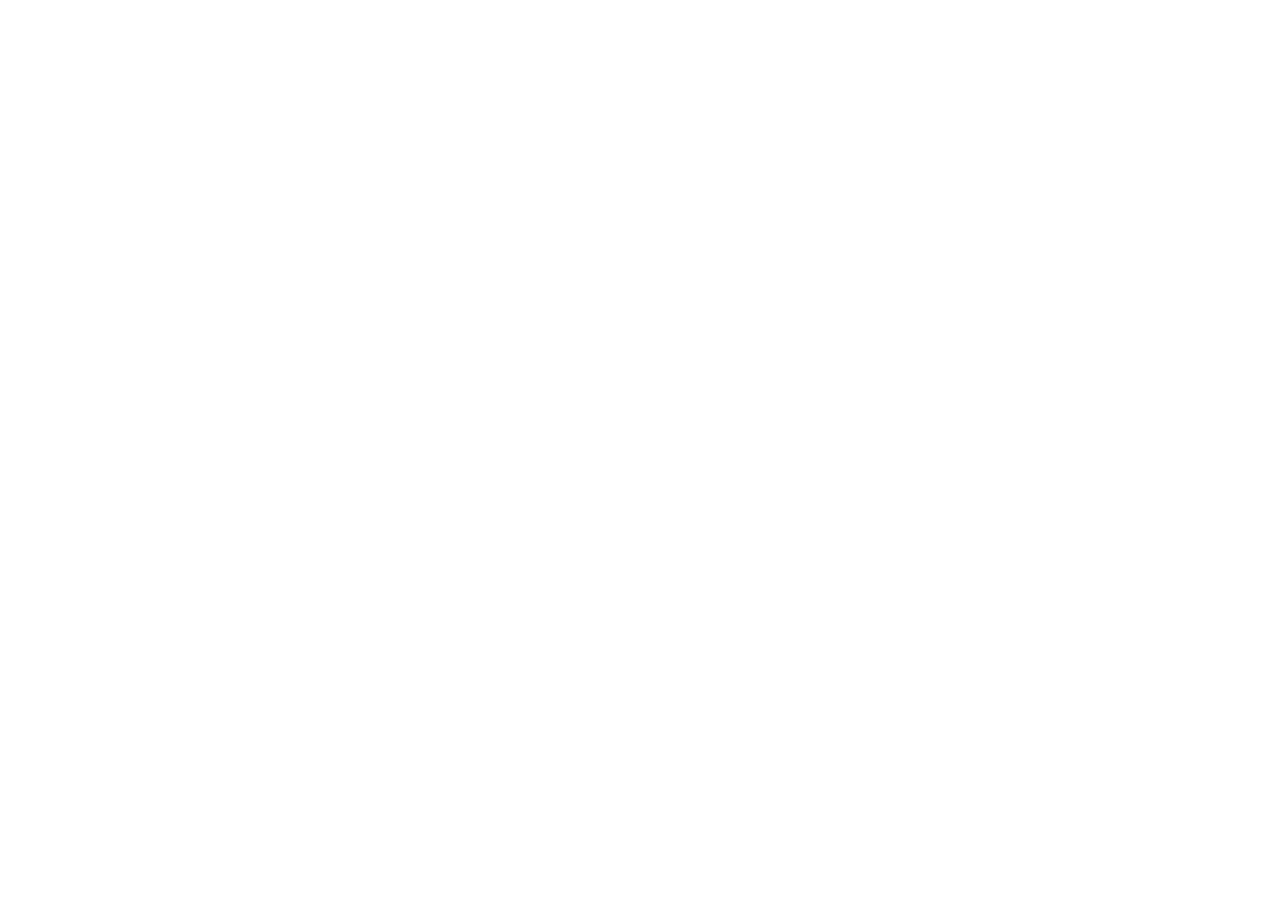
==== index1.html @ 4fb0f237 "ReadMe actual final version" ====
<!DOCTYPE html>
<html lang="en">
<head>
  <meta charset="UTF-8">
  <meta http-equiv="X-UA-Compatible" content="IE=edge">
  <meta name="viewport" content="width=device-width, initial-scale=1.0">
  <title>Document</title>
</head>
<body>
  
</body>
</html>
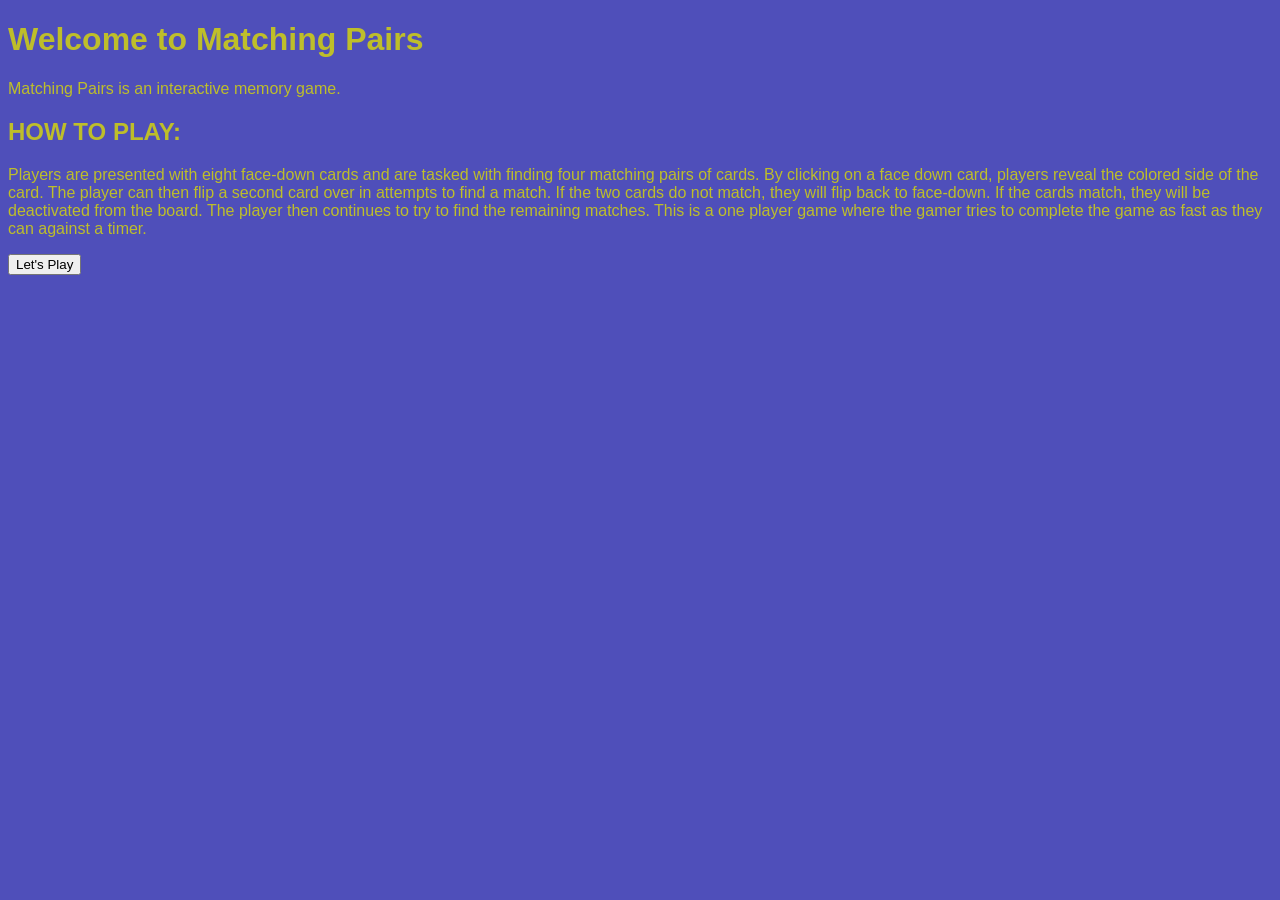
==== commit b35157d3: "html 1 &html2 outline" ====
--- a/index1.html
+++ b/index1.html
@@ -4,9 +4,17 @@
   <meta charset="UTF-8">
   <meta http-equiv="X-UA-Compatible" content="IE=edge">
   <meta name="viewport" content="width=device-width, initial-scale=1.0">
-  <title>Document</title>
+  <title>Welcome Page</title>
+  <link rel="stylesheet" href="style.css">
+  <script src="script.js" defer></script>
 </head>
-<body>
-  
+<body class="welcomeBody">
+  <header class="welcomeHeader">
+    <h1>Welcome to Matching Pairs</h1>
+      <p>Matching Pairs is an interactive memory game. </p>
+      <h2>HOW TO PLAY:</h2>
+      <p>Players are presented with eight face-down cards and are tasked with finding four matching pairs of cards. By clicking on a face down card, players reveal the colored side of the card. The player can then flip a second card over in attempts to find a match. If the two cards do not match, they will flip back to face-down. If the cards match, they will be deactivated from the board. The player then continues to try to find the remaining matches. This is a one player game where the gamer tries to complete the game as fast as they can against a timer.</p>
+  </header>
+  <button id="gamePage"> Let's Play</button>
 </body>
 </html>
--- a/style.css
+++ b/style.css
@@ -0,0 +1,18 @@
+.welcomeHeader{
+  font-family: Arial, Helvetica, sans-serif;
+  color:rgb(190, 190, 42)
+}
+
+.gamePageHeader{
+  font-family: Arial, Helvetica, sans-serif;
+  color: rgb(190, 190, 42)
+
+}
+
+.welcomeBody{
+  background-color: rgb(79, 79, 186);
+}
+
+.gamePageBody{
+  background-color: rgb(79, 79, 186);
+}
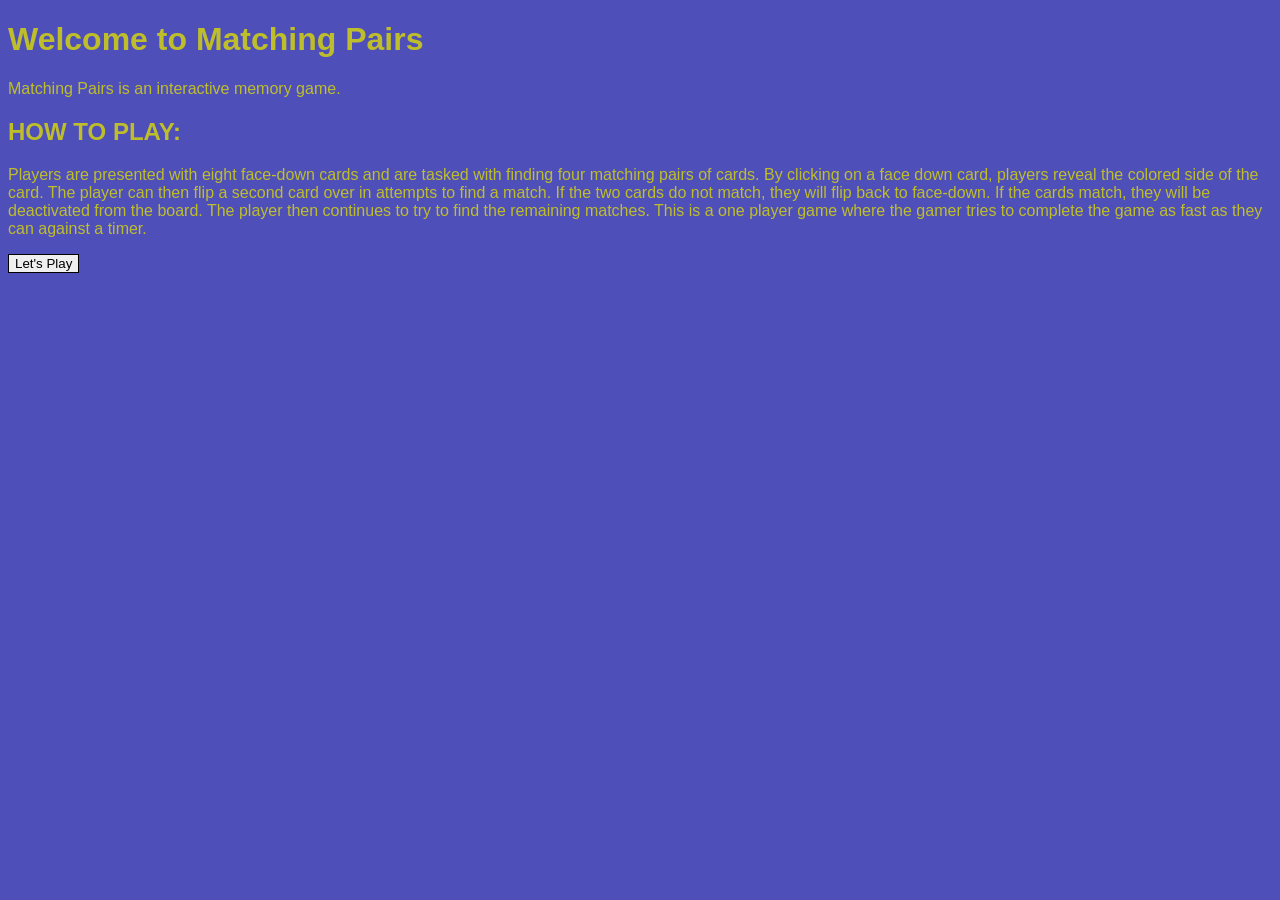
==== commit e5be18c5: "css outline complete" ====
--- a/index1.html
+++ b/index1.html
@@ -15,6 +15,6 @@
       <h2>HOW TO PLAY:</h2>
       <p>Players are presented with eight face-down cards and are tasked with finding four matching pairs of cards. By clicking on a face down card, players reveal the colored side of the card. The player can then flip a second card over in attempts to find a match. If the two cards do not match, they will flip back to face-down. If the cards match, they will be deactivated from the board. The player then continues to try to find the remaining matches. This is a one player game where the gamer tries to complete the game as fast as they can against a timer.</p>
   </header>
-  <button id="gamePage"> Let's Play</button>
+  <button id="welcomePageButton"> Let's Play</button>
 </body>
 </html>
--- a/style.css
+++ b/style.css
@@ -15,4 +15,37 @@
 
 .gamePageBody{
   background-color: rgb(79, 79, 186);
+}
+
+.container{
+  display: grid;
+  border: 1px solid black;
+  grid-template-columns: 20;
+  grid-template-rows: 20px;
+  justify-content:center;
+}
+
+.front{
+background-color: rgb(219, 55, 55)
+}
+
+.back{
+background-color: rgb(133, 133, 35)
+}
+
+.red{
+
+}
+
+.timer{
+
+}
+
+.messageSpace{
+
+}
+
+#welcomePageButton{
+  border: 1px solid black;
+  font-family: Arial, Helvetica, sans-serif;
 }
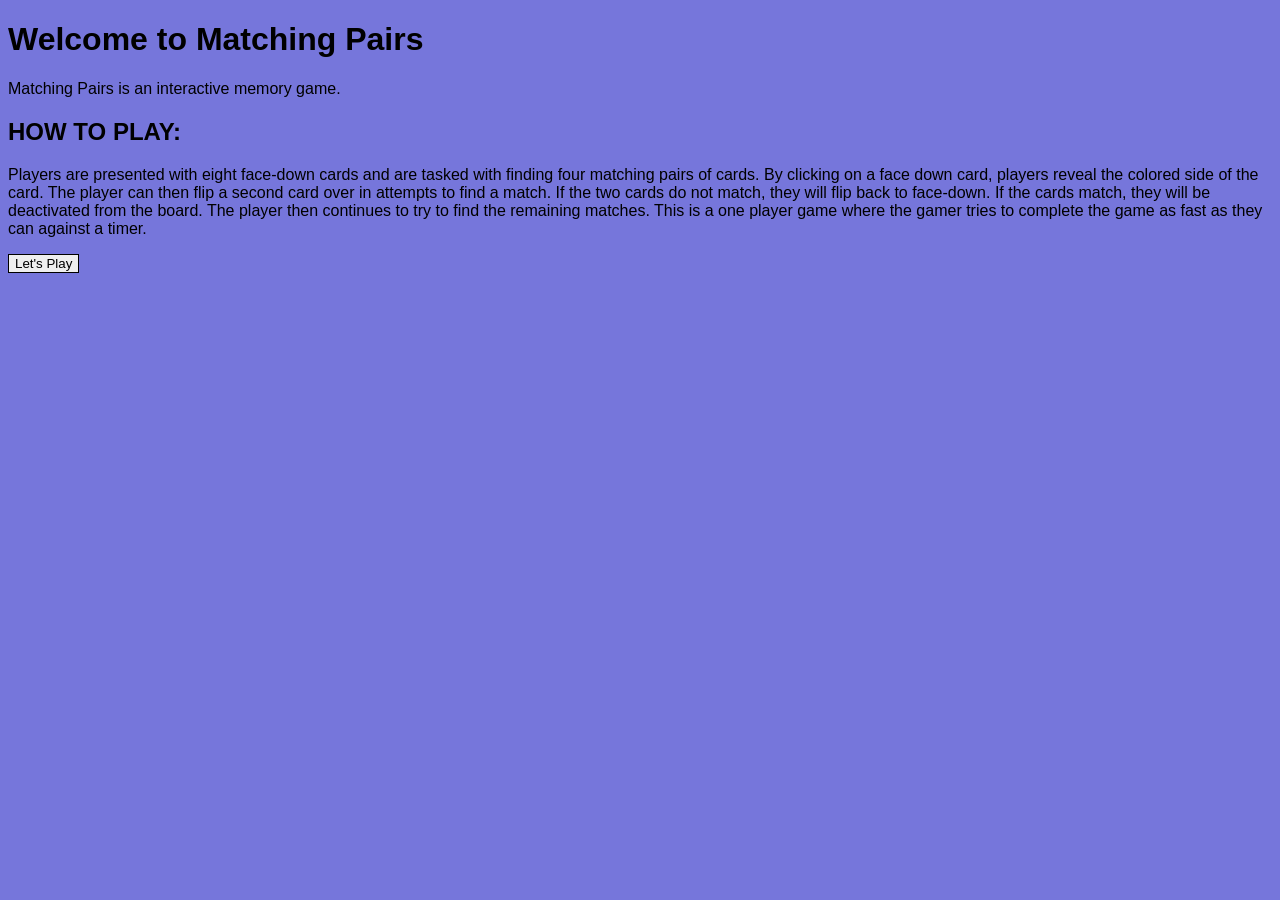
==== commit 8cdddc4c: "first card flipped" ====
--- a/index1.html
+++ b/index1.html
@@ -6,7 +6,7 @@
   <meta name="viewport" content="width=device-width, initial-scale=1.0">
   <title>Welcome Page</title>
   <link rel="stylesheet" href="style.css">
-  <script src="script.js" defer></script>
+  <script defer src="script.js" ></script>
 </head>
 <body class="welcomeBody">
   <header class="welcomeHeader">
--- a/style.css
+++ b/style.css
@@ -1,39 +1,41 @@
 .welcomeHeader{
   font-family: Arial, Helvetica, sans-serif;
-  color:rgb(190, 190, 42)
+  color:black;
+}
+.welcomeBody{
+  background-color:  rgb(118, 118, 219);
 }
 
 .gamePageHeader{
   font-family: Arial, Helvetica, sans-serif;
-  color: rgb(190, 190, 42)
-
-}
-
-.welcomeBody{
-  background-color: rgb(79, 79, 186);
+  color: black;
 }
 
 .gamePageBody{
-  background-color: rgb(79, 79, 186);
+  background-color: rgb(118, 118, 219);
 }
 
 .container{
   display: grid;
   border: 1px solid black;
-  grid-template-columns: 20;
-  grid-template-rows: 20px;
-  justify-content:center;
+  grid-template-columns: 50px;
+  grid-template-rows: 50px;
+  margin:200px;
 }
 
 .front{
-background-color: rgb(219, 55, 55)
+background-color: rgb(219, 55, 55);
+display: none;
+height: 100%;
 }
 
 .back{
-background-color: rgb(133, 133, 35)
+background-color: rgb(133, 133, 35);
+display: block;
+height: 100%;
 }
 
-.red{
+/* .red{
 
 }
 
@@ -43,7 +45,7 @@
 
 .messageSpace{
 
-}
+} */
 
 #welcomePageButton{
   border: 1px solid black;
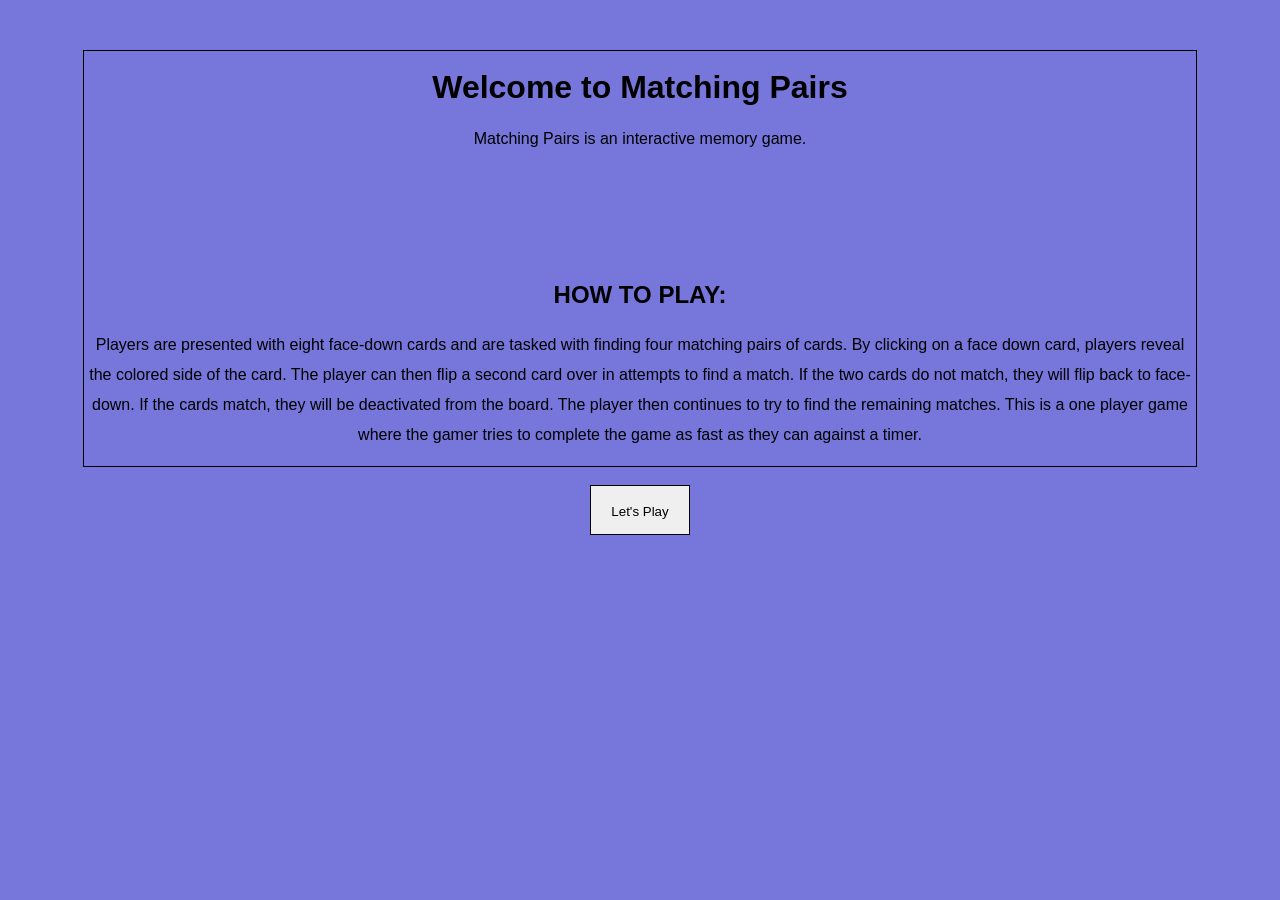
==== commit 54d8454d: "two blue squares performing flip" ====
--- a/index1.html
+++ b/index1.html
@@ -12,9 +12,14 @@
   <header class="welcomeHeader">
     <h1>Welcome to Matching Pairs</h1>
       <p>Matching Pairs is an interactive memory game. </p>
+      <br>
+      <br>
+      <br>
       <h2>HOW TO PLAY:</h2>
       <p>Players are presented with eight face-down cards and are tasked with finding four matching pairs of cards. By clicking on a face down card, players reveal the colored side of the card. The player can then flip a second card over in attempts to find a match. If the two cards do not match, they will flip back to face-down. If the cards match, they will be deactivated from the board. The player then continues to try to find the remaining matches. This is a one player game where the gamer tries to complete the game as fast as they can against a timer.</p>
   </header>
-  <button id="welcomePageButton"> Let's Play</button>
+  <br>
+  <button id="welcomeButton"> Let's Play</button>
+  <a href="index2.html"></a>
 </body>
 </html>
--- a/style.css
+++ b/style.css
@@ -1,6 +1,12 @@
 .welcomeHeader{
   font-family: Arial, Helvetica, sans-serif;
   color:black;
+  text-align: center;
+  margin-top: 50px;
+  margin-left: 75px;
+  margin-right: 75px;
+  line-height: 30px;
+  border: 1px solid black;
 }
 .welcomeBody{
   background-color:  rgb(118, 118, 219);
@@ -9,6 +15,7 @@
 .gamePageHeader{
   font-family: Arial, Helvetica, sans-serif;
   color: black;
+  text-align: center;
 }
 
 .gamePageBody{
@@ -18,22 +25,31 @@
 .container{
   display: grid;
   border: 1px solid black;
-  grid-template-columns: 50px;
-  grid-template-rows: 50px;
+  grid-template-columns: 50px 50px;
+  grid-template-rows: 50px 50px;
   margin:200px;
 }
 
 .front{
-background-color: rgb(219, 55, 55);
-display: none;
+  display: none;
+  height: 100%;
+}
+
+.cardBack{
+background-color: rgb(194, 194, 86);
+display: block;
 height: 100%;
 }
 
-.back{
-background-color: rgb(133, 133, 35);
-display: block;
-height: 100%;
+.red{
+background-color: rgb(219, 55, 55);
+display:none;
 }
+
+.blue{
+  background-color: rgb(12, 61, 196);
+}
+
 
 /* .red{
 
@@ -47,7 +63,22 @@
 
 } */
 
-#welcomePageButton{
+#welcomeButton{
   border: 1px solid black;
   font-family: Arial, Helvetica, sans-serif;
+  width: 100px;
+  height: 50px;
+  margin: auto;
+  display: grid;
+  line-height: 50px;
+}
+
+#againButton{
+  border: 1px solid black;
+  font-family: Arial, Helvetica, sans-serif;
+  width: 100px;
+  height: 50px;
+  margin: auto;
+  display: grid;
+  line-height: 50px;
 }
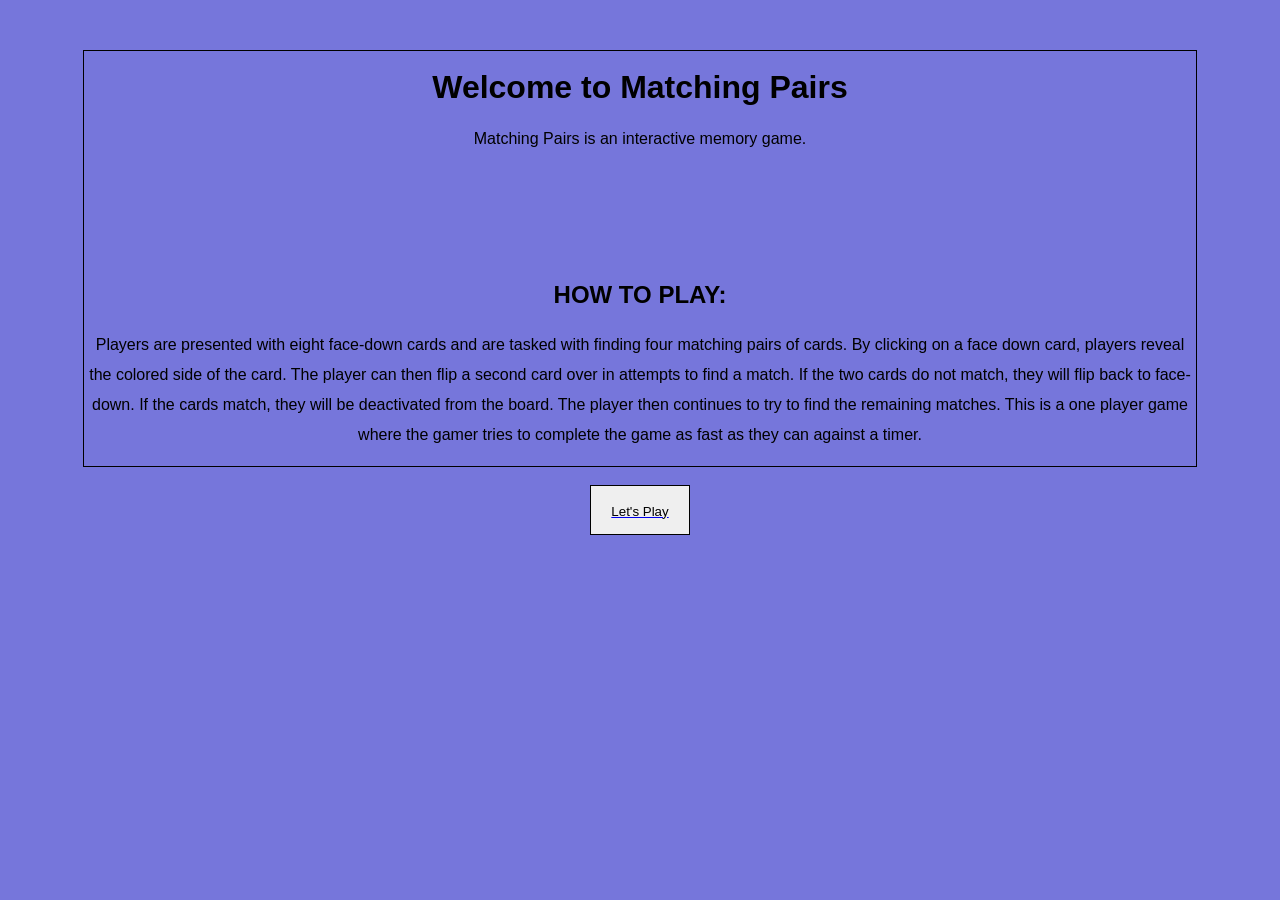
==== commit 3adcdb18: "4squares 2colors flipping" ====
--- a/index1.html
+++ b/index1.html
@@ -19,7 +19,8 @@
       <p>Players are presented with eight face-down cards and are tasked with finding four matching pairs of cards. By clicking on a face down card, players reveal the colored side of the card. The player can then flip a second card over in attempts to find a match. If the two cards do not match, they will flip back to face-down. If the cards match, they will be deactivated from the board. The player then continues to try to find the remaining matches. This is a one player game where the gamer tries to complete the game as fast as they can against a timer.</p>
   </header>
   <br>
-  <button id="welcomeButton"> Let's Play</button>
-  <a href="index2.html"></a>
+  <a href="index2.html">
+    <button id="welcomeButton"> Let's Play</button>
+  </a>
 </body>
 </html>
--- a/style.css
+++ b/style.css
@@ -43,7 +43,6 @@
 
 .red{
 background-color: rgb(219, 55, 55);
-display:none;
 }
 
 .blue{
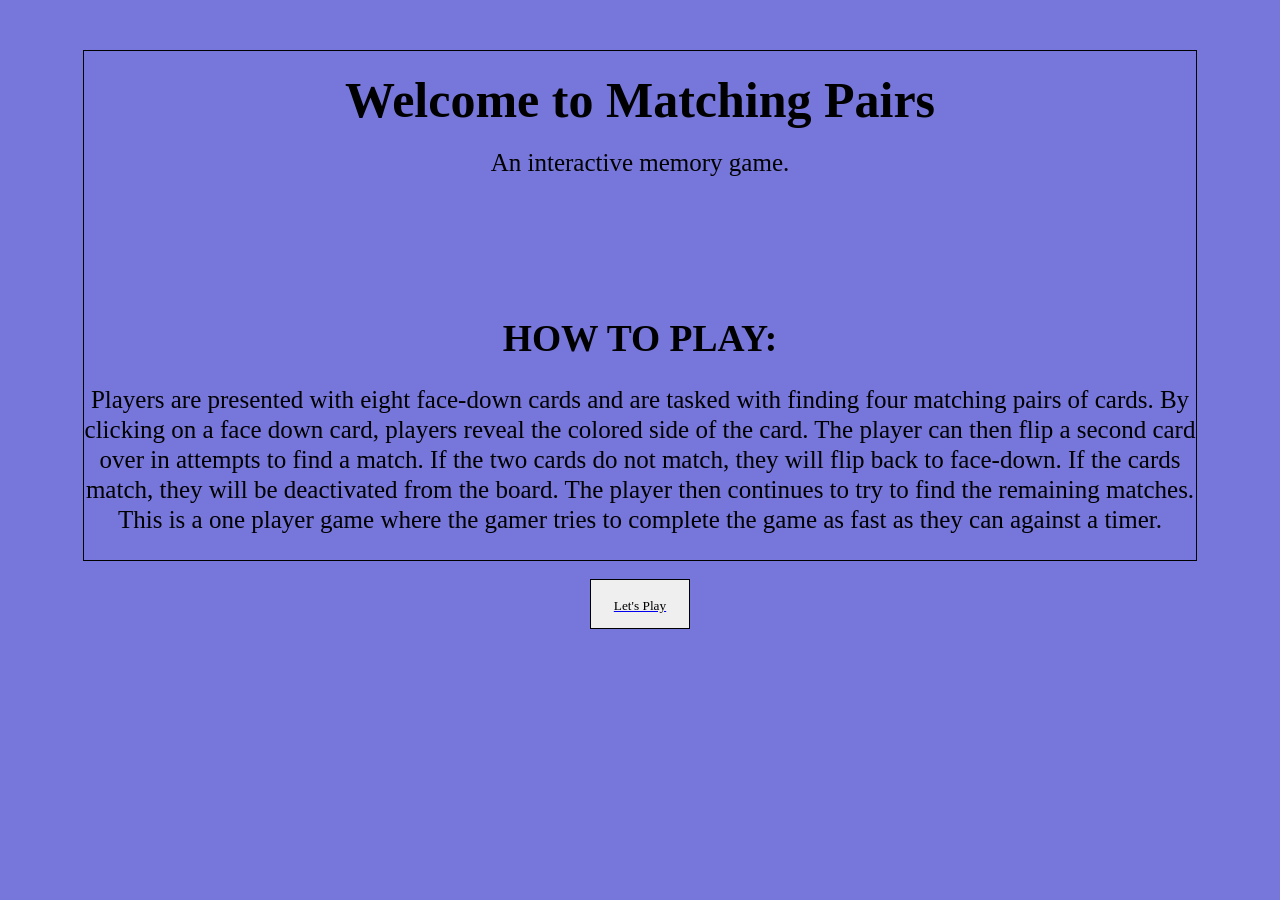
==== commit 1c0b91e8: "6 cards, only allow 2 clicks at once" ====
--- a/index1.html
+++ b/index1.html
@@ -11,7 +11,7 @@
 <body class="welcomeBody">
   <header class="welcomeHeader">
     <h1>Welcome to Matching Pairs</h1>
-      <p>Matching Pairs is an interactive memory game. </p>
+      <p>An interactive memory game. </p>
       <br>
       <br>
       <br>
--- a/style.css
+++ b/style.css
@@ -1,5 +1,6 @@
 .welcomeHeader{
-  font-family: Arial, Helvetica, sans-serif;
+  font-family: 'Amatic SC';
+  font-size: 25px;
   color:black;
   text-align: center;
   margin-top: 50px;
@@ -13,7 +14,8 @@
 }
 
 .gamePageHeader{
-  font-family: Arial, Helvetica, sans-serif;
+  font-family: 'Amatic SC';
+  font-size: 40px;;
   color: black;
   text-align: center;
 }
@@ -24,10 +26,12 @@
 
 .container{
   display: grid;
-  border: 1px solid black;
-  grid-template-columns: 50px 50px;
-  grid-template-rows: 50px 50px;
+  width: 450px;
+  height: 200px;
+  grid-template-columns: 150px 150px 150px;
+  grid-template-rows: 100px 100px;
   margin:200px;
+  gap: 7px;
 }
 
 .front{
@@ -36,7 +40,7 @@
 }
 
 .cardBack{
-background-color: rgb(194, 194, 86);
+background-color: rgb(191, 191, 98);
 display: block;
 height: 100%;
 }
@@ -49,22 +53,14 @@
   background-color: rgb(12, 61, 196);
 }
 
-
-/* .red{
-
+.purple{
+  background-color: rgb(161, 2, 161);
 }
 
-.timer{
-
-}
-
-.messageSpace{
-
-} */
 
 #welcomeButton{
   border: 1px solid black;
-  font-family: Arial, Helvetica, sans-serif;
+  font-family: 'Amatic SC';
   width: 100px;
   height: 50px;
   margin: auto;
@@ -74,10 +70,26 @@
 
 #againButton{
   border: 1px solid black;
-  font-family: Arial, Helvetica, sans-serif;
+  font-family: 'Amatic SC';
   width: 100px;
   height: 50px;
   margin: auto;
   display: grid;
   line-height: 50px;
-}+}
+
+
+/* .messageSpace{
+  position: absolute;
+  top: 325px;
+  bottom: 100px;
+  right: 50px;
+  border: 2px solid black;
+  height: 50px;
+  width: 200px;
+  text-align: center;
+  font-size: 30px;
+  padding-top: 50px;
+  padding-bottom: 50px;
+  font-family: 'Amatic SC';
+} */
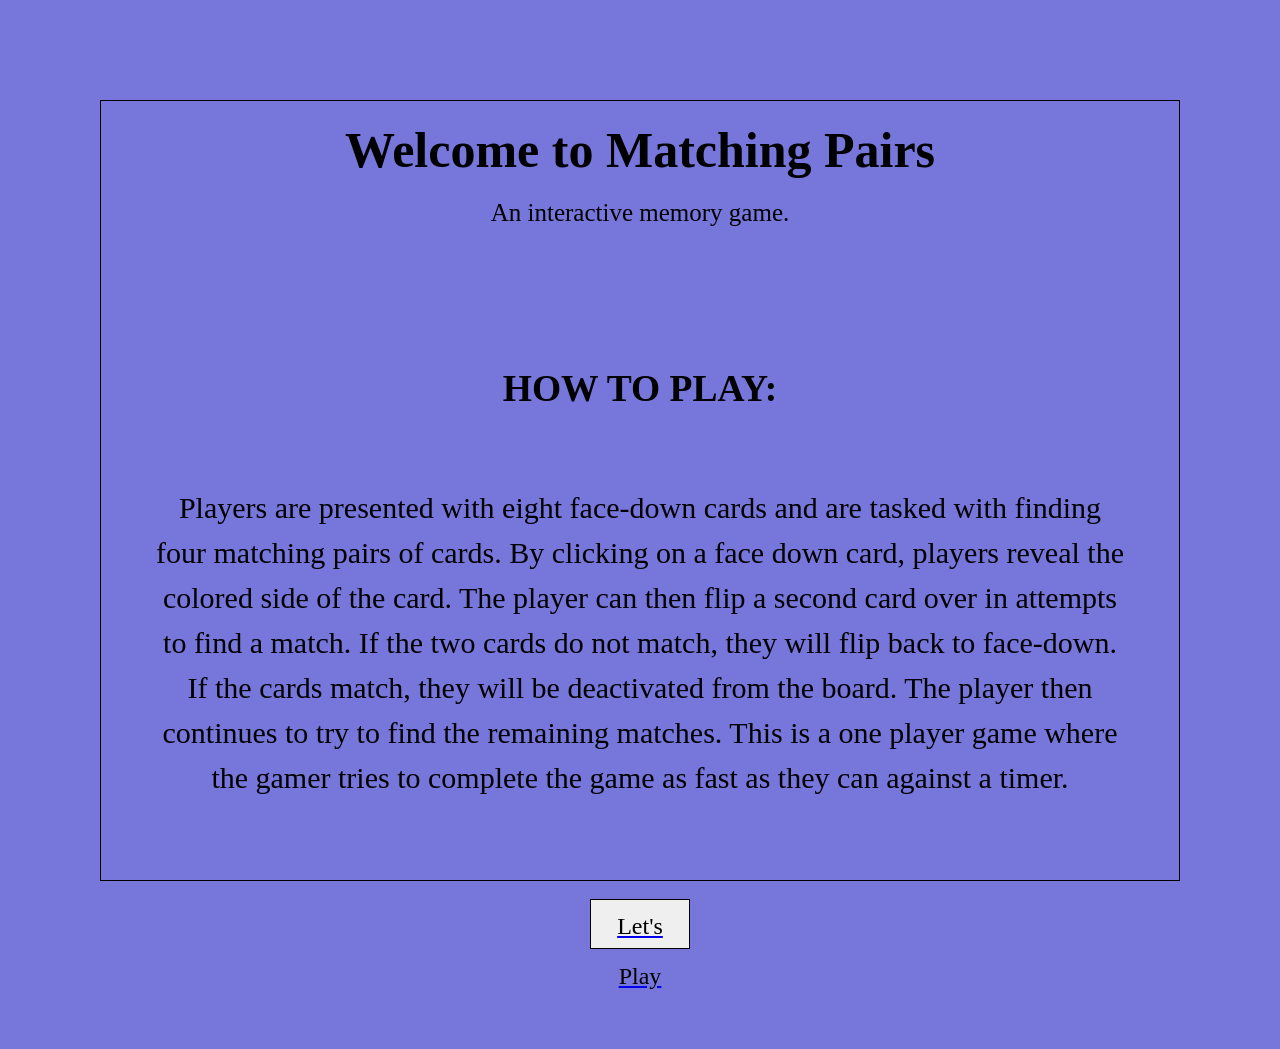
==== commit cab7379e: "MVP" ====
--- a/index1.html
+++ b/index1.html
@@ -16,7 +16,7 @@
       <br>
       <br>
       <h2>HOW TO PLAY:</h2>
-      <p>Players are presented with eight face-down cards and are tasked with finding four matching pairs of cards. By clicking on a face down card, players reveal the colored side of the card. The player can then flip a second card over in attempts to find a match. If the two cards do not match, they will flip back to face-down. If the cards match, they will be deactivated from the board. The player then continues to try to find the remaining matches. This is a one player game where the gamer tries to complete the game as fast as they can against a timer.</p>
+      <p class="welcomeP">Players are presented with eight face-down cards and are tasked with finding four matching pairs of cards. By clicking on a face down card, players reveal the colored side of the card. The player can then flip a second card over in attempts to find a match. If the two cards do not match, they will flip back to face-down. If the cards match, they will be deactivated from the board. The player then continues to try to find the remaining matches. This is a one player game where the gamer tries to complete the game as fast as they can against a timer.</p>
   </header>
   <br>
   <a href="index2.html">
--- a/style.css
+++ b/style.css
@@ -11,13 +11,34 @@
 }
 .welcomeBody{
   background-color:  rgb(118, 118, 219);
+  margin: 100px 25px;
 }
 
-.gamePageHeader{
-  font-family: 'Amatic SC';
-  font-size: 40px;;
-  color: black;
+.welcomeP{
+  padding:50px;
+  font-size: 30px;
+  line-height: 45px;
+}
+
+body{
   text-align: center;
+}
+
+@keyframes slideInFromLeft {
+  0% {
+    transform: translateX(-100%);
+  }
+  100% {
+    transform: translateX(0);
+  }
+}
+   
+  .gamePageHeader{
+    font-family: 'Amatic SC';
+    font-size: 40px;;
+    color: black;
+    text-align: center;
+    animation: 1s ease-out 0s 1 slideInFromLeft;
 }
 
 .gamePageBody{
@@ -26,12 +47,18 @@
 
 .container{
   display: grid;
-  width: 450px;
-  height: 200px;
-  grid-template-columns: 150px 150px 150px;
+  width: 530px;
+  height: 210px;
+  grid-template-columns: 125px 125px 125px 125px;
   grid-template-rows: 100px 100px;
-  margin:200px;
-  gap: 7px;
+  gap: 10px;
+  /* animation: 1s ease-out 0s 1 slideInFromLeft; */
+}
+
+.playArea{
+  width: 100vw;
+  display: flex;
+  justify-content: center;
 }
 
 .front{
@@ -43,18 +70,27 @@
 background-color: rgb(191, 191, 98);
 display: block;
 height: 100%;
+outline: 2px solid black;
 }
 
 .red{
-background-color: rgb(219, 55, 55);
+background-color: rgb(220, 86, 86);
+outline: 2px solid black;
 }
 
 .blue{
-  background-color: rgb(12, 61, 196);
+  background-color: rgb(53, 98, 220);
+  outline: 2px solid black;
 }
 
 .purple{
-  background-color: rgb(161, 2, 161);
+  background-color: rgb(187, 108, 187);
+  outline: 2px solid black;
+}
+
+.green{
+  background-color: rgb(116, 197, 116);
+  outline: 2px solid black;
 }
 
 
@@ -66,16 +102,20 @@
   margin: auto;
   display: grid;
   line-height: 50px;
+  font-size: 24px;
 }
 
 #againButton{
   border: 1px solid black;
+  font-size: 24px;
   font-family: 'Amatic SC';
   width: 100px;
   height: 50px;
   margin: auto;
+  margin-top: 200px;
   display: grid;
   line-height: 50px;
+  animation: 1s ease-out 0s 1 slideInFromLeft;
 }
 
 
